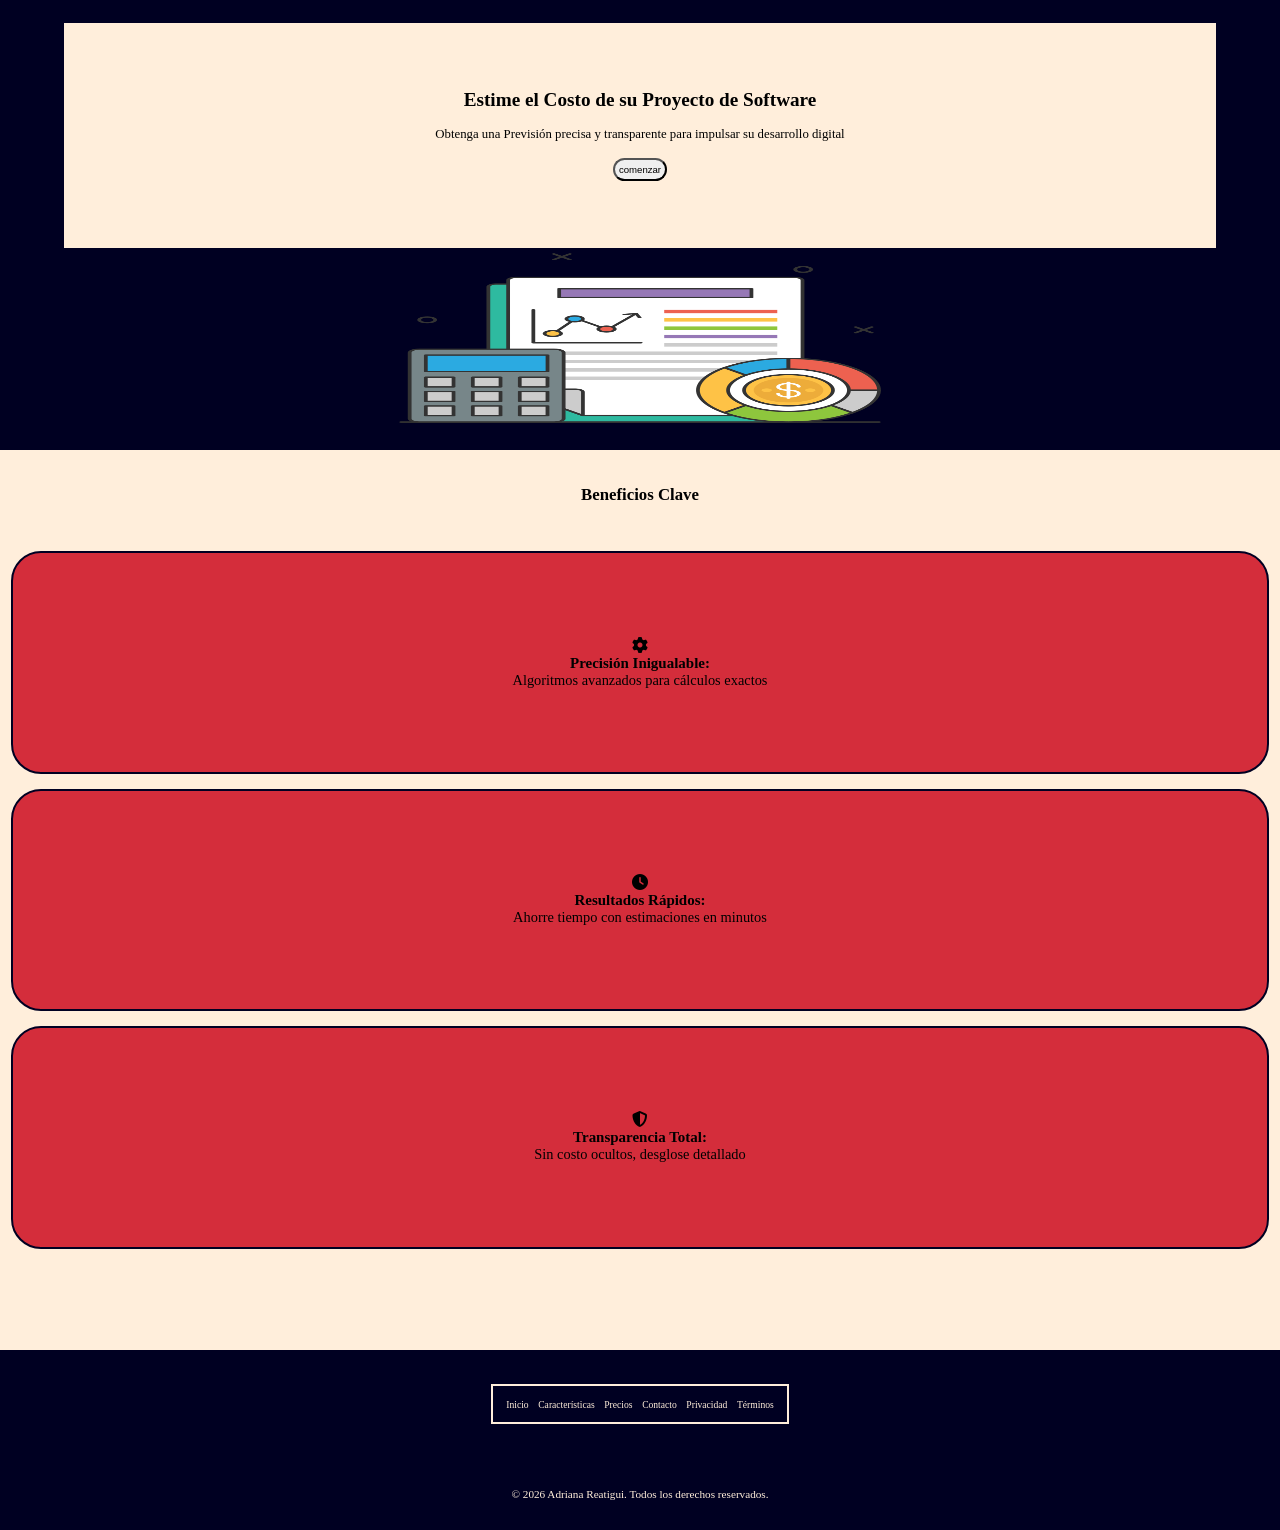
==== index.html @ 1ab45808 "feat: :sparkles: landing" ====
<!DOCTYPE html>
<html lang="es">
<head>
    <meta charset="UTF-8">
    <meta name="viewport" content="width=device-width, initial-scale=1.0">
    <title>Document</title>
    <link rel="stylesheet" href="./styles.css">
    <link rel="stylesheet" href="https://cdnjs.cloudflare.com/ajax/libs/font-awesome/6.5.1/css/all.min.css">

</head>
<body>
    <header class="header">
        <section class="header_container">
            <div class="header_central">
                <div class="header_title"><h1>Estime el Costo de su Proyecto de Software</h1></div>
                <div class="header_subtitle"><p>Obtenga una Previsión precisa y transparente para impulsar su desarrollo digital</p></div> 
                <div class="header_button"><button>comenzar</button></div>
            </div>
        
            <div class="header_image"><img src="./assets/calculo.png"></div>
        </section>
    </header>


    <main class="main">
        <section class="main_container">
            <div class="main_beneficios"><h2>Beneficios Clave</h2></div>
            <div class="cards_beneficios">
                <div class="card">
                    <div class="card_icon"><i class="fa-solid fa-gear"></i></div>
                    <div class="card_title"><h3>Precisión Inigualable:</h3></div>
                    <div class="card_description"><p>Algoritmos avanzados para cálculos exactos</p></div>
                </div>
                <div class="card">
                    <div class="card_icon"><i class="fa-solid fa-clock"></i></i></div>
                    <div class="card_title"><h3>Resultados Rápidos:</h3></div>
                    <div class="card_description"><p>Ahorre tiempo con estimaciones en minutos</p></div>

                 </div>
                 <div class="card">
                    <div class="card_icon"><i class="fa-solid fa-shield-halved"></i></div>
                    <div class="card_title"><h3>Transparencia Total:</h3></div>
                    <div class="card_description"><p>Sin costo ocultos, desglose detallado</p></div>
                </div>
            </div>
        </section>
    </main>

    <footer class="footer">
        <section class="footer_container">
            <div class="footer_nav">
               <nav class="footer_nav_container">
                <ol>
                    <li><a href="./hola.html" target="_self" class="nav_text">Inicio</a></li>
                    <li><a href="./hola.html" target="_self" class="nav_text">Características</a></li>
                    <li><a href="./hola.html" target="_self" class="nav_text">Precios</a></li>
                    <li><a href="./hola.html" target="_self" class="nav_text">Contacto</a></li>
                    <li><a href="./hola.html" target="_self" class="nav_text">Privacidad</a></li>
                    <li><a href="./hola.html" target="_self" class="nav_text">Términos</a></li>
                </ol>
               </nav>
            </div>
            <div class="footer_rights">
                <p>&copy; 2026 Adriana Reatigui. Todos los derechos reservados.</p>
            </div>
        </section>
    </footer>
</body>
</html>
---- styles.css ----
/*variables*/
:root{
    --cherry:#d42d3b;
    --blue-dark:#000022;
    --white-old:#FFEEDB;
    --blue-clear:#cd9ce0;
    --Terracota:#B26E63;

}

* {
  margin: 0;
  padding: 0;
  box-sizing: border-box;
}


.header{
    width: 100%;
    height: 50vh;
    background: var(--blue-dark);
    display: flex;
    align-items: center;
    justify-content: center;
}

.header_container{
    width: 100%;
    height: 100%;
    background: var(--blue-dark);
    display: flex;
    justify-content: center;
    align-items: center;
    flex-direction: column;
   
}

.header_central {
    width: 90%;
    height: 50%;
    background-color: var(--white-old);
    display: flex;
    justify-content: center;
    flex-direction: column;
    padding: 1.5rem;
}

.header_title h1{
    font-size: 1.2rem;
    text-align: center;
}

.header_subtitle p{
    font-size: 0.8rem;
    text-align: center;
    padding: 1rem;
}

.header_button {
    display: flex;
    justify-content: center;

}
.header_button button{
    font-size: 0.6rem;
    border-radius: 20px;
    padding: 4px;

}

.header_image {
    width: 40%;
    height: 40%;
   

}

.header_image img{
    width: 100%;
    height: 100%;
}

.main{
    width: 100vw;
    height: 100vh;
    background: var(--white-old);
}


.main_container{
    width: 100%;
    height: 100%;
    background-color: var(--white-old);
}

.main_beneficios{
    width: 100%;
    height: 10%;
    background-color: var(--white-old);
    font-size: 0.7rem;
    text-align: center;
    display: flex;
    align-items:center;
    justify-content: center;
}

.cards_beneficios{
    width: 100vw;
    height: 80vh;
    display: grid;
    grid-template-rows: 1fr 1fr 1fr;
    gap: 0.9rem;
    padding: 0.7rem;

}

.card {
    border:2px solid var(--blue-dark);
    border-radius:30px;
    background: var(--cherry);
    display:flex;
    flex-direction: column;
    justify-content: center;
    align-items: center;
    
}

.card_title{
    font-size: 0.8rem;
}

.card_description{
    font-size: 0.9rem;
}

.footer{
    width: 100vw;
    height: 20vh;
    background: var(--Terracota);
}

.footer_container{
    width: 100%;
    height: 100%;
    background-color: var(--blue-dark);
}

.footer_rights{
    width: 100%;
    height: 40%;
    background-color: var(--blue-clear);
    text-align: center;
    font-size: 0.7rem;
    display:flex;
    justify-content: center;
    align-items: center;
    background-color: var(--blue-dark);
}

.footer_nav{
    width:100%;
    height:60%;
    background-color: var(--blue-dark);
    display: flex;
    align-items: center;
    justify-content: space-around;

}

.footer_nav_container ol{
    display: flex;
    font-size: 0.6rem;
    list-style: none;
    padding: 0.8rem;
    gap:0.6rem;
    border: 2px solid var(--white-old);
    

    
}

a{
    text-decoration: none;
    color: var(--white-old);
}
.footer_rights p{
    margin: 0;
    color:var(--white-old)
}
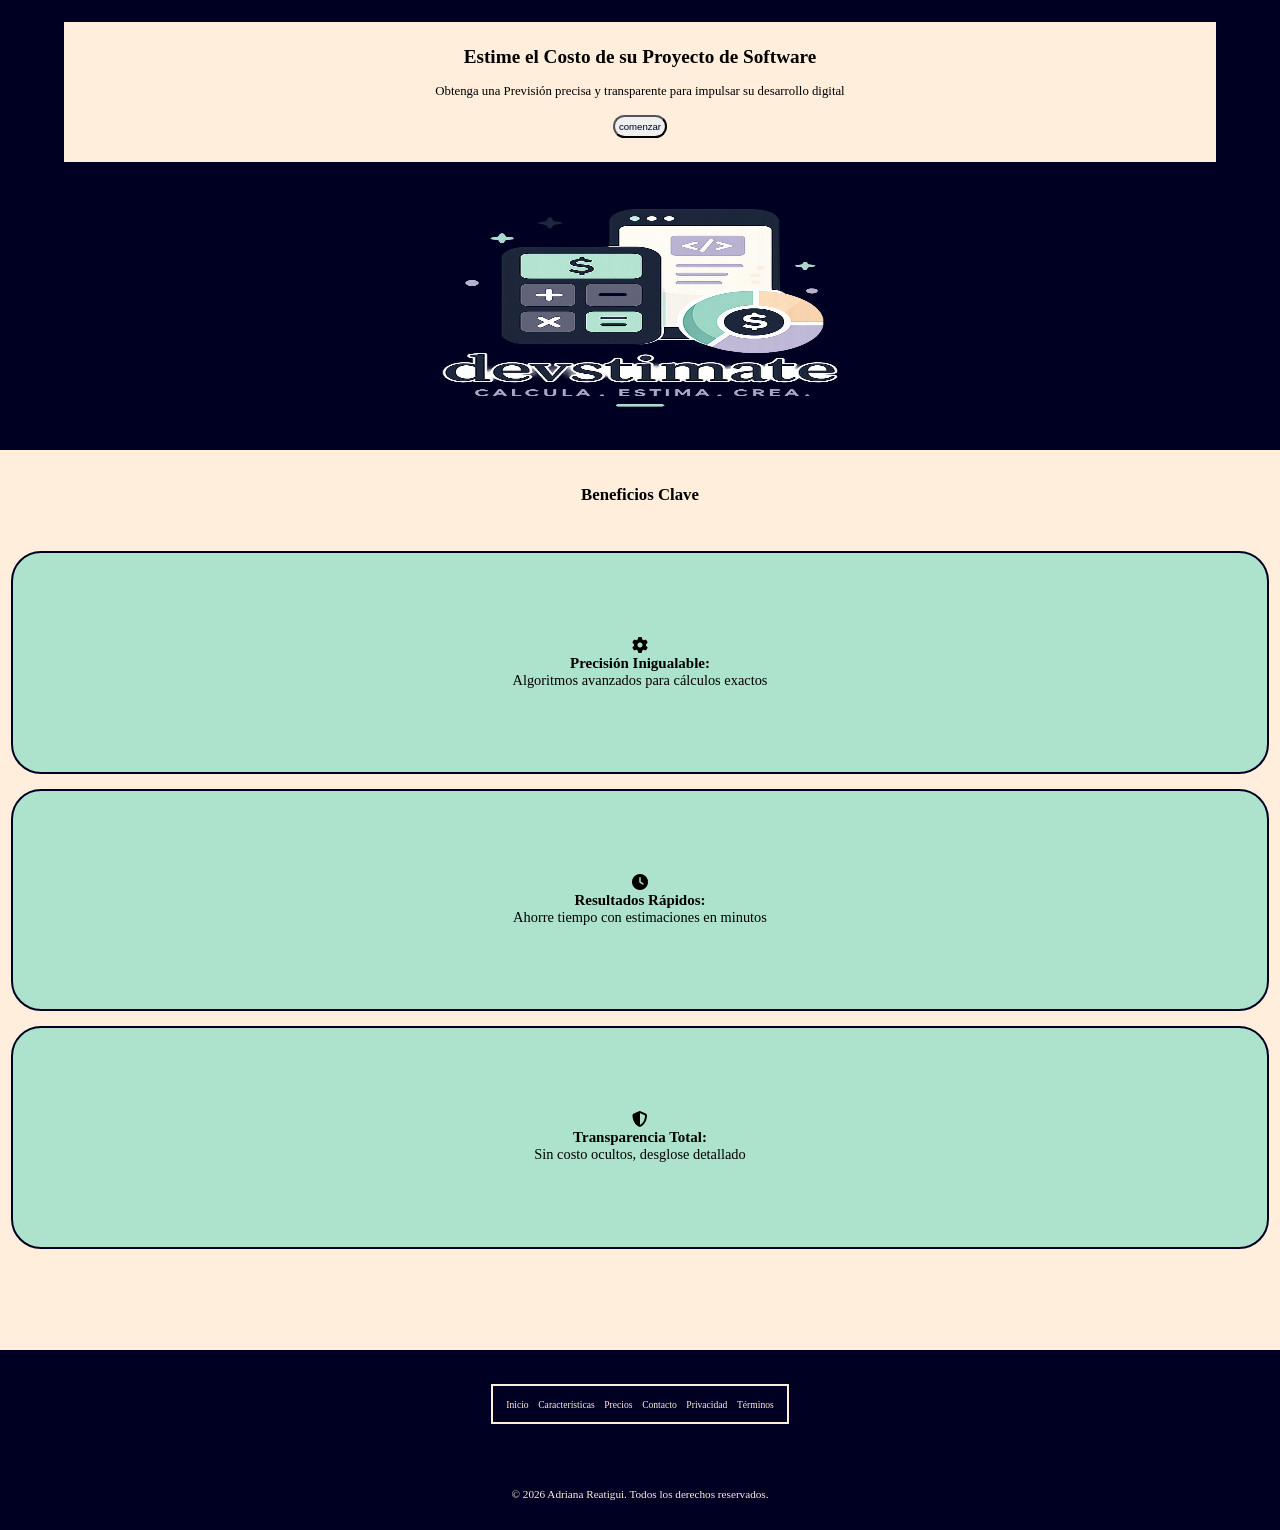
==== commit 68c68ca0: "feat: :lipstick: cuestionario" ====
--- a/index.html
+++ b/index.html
@@ -14,10 +14,10 @@
             <div class="header_central">
                 <div class="header_title"><h1>Estime el Costo de su Proyecto de Software</h1></div>
                 <div class="header_subtitle"><p>Obtenga una Previsión precisa y transparente para impulsar su desarrollo digital</p></div> 
-                <div class="header_button"><button>comenzar</button></div>
+                <div class="header_button"><button><a href="./cuestionario.html" target="_self" class="button_text">comenzar</a></button></div>
             </div>
         
-            <div class="header_image"><img src="./assets/calculo.png"></div>
+            <div class="header_image"><img src="./assets/logo.png"></div>
         </section>
     </header>
 
--- a/styles.css
+++ b/styles.css
@@ -1,6 +1,6 @@
 /*variables*/
 :root{
-    --cherry:#d42d3b;
+    --cherry:#ade3cc;
     --blue-dark:#000022;
     --white-old:#FFEEDB;
     --blue-clear:#cd9ce0;
@@ -43,6 +43,7 @@
     justify-content: center;
     flex-direction: column;
     padding: 1.5rem;
+    margin-top: 3rem;
 }
 
 .header_title h1{
@@ -68,9 +69,13 @@
 
 }
 
+.button_text{
+    text-decoration: none;
+    color: var(--blue-dark);
+}
 .header_image {
-    width: 40%;
-    height: 40%;
+    width: 80%;
+    height: 70%;
    
 
 }
@@ -164,7 +169,6 @@
     display: flex;
     align-items: center;
     justify-content: space-around;
-
 }
 
 .footer_nav_container ol{
@@ -173,17 +177,16 @@
     list-style: none;
     padding: 0.8rem;
     gap:0.6rem;
-    border: 2px solid var(--white-old);
-    
-
-    
+    border: 2px solid var(--white-old);    
 }
 
-a{
+.nav_text{
     text-decoration: none;
     color: var(--white-old);
 }
+
 .footer_rights p{
     margin: 0;
-    color:var(--white-old)
-}+    color:var(--white-old);
+}
+
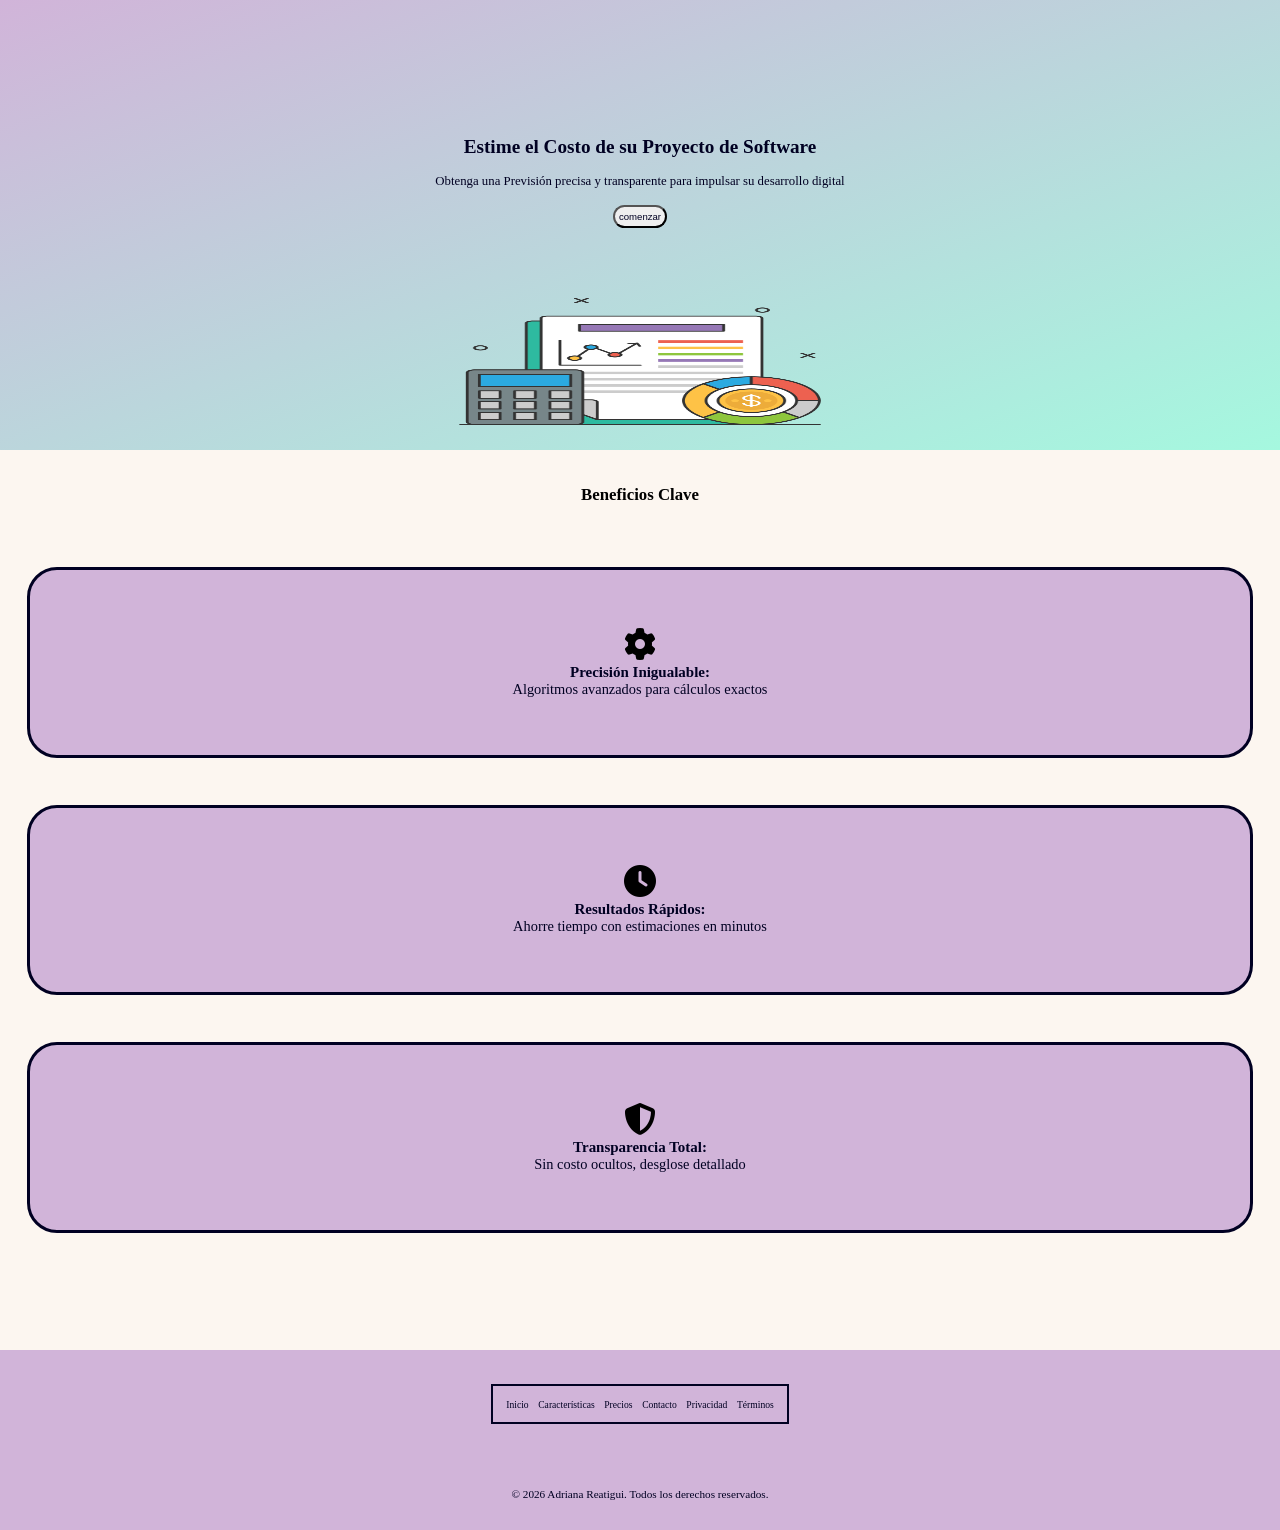
==== commit c0badeec: "feat: :sparkles: contacto y resultados" ====
--- a/index.html
+++ b/index.html
@@ -3,7 +3,7 @@
 <head>
     <meta charset="UTF-8">
     <meta name="viewport" content="width=device-width, initial-scale=1.0">
-    <title>Document</title>
+    <title>inicial</title>
     <link rel="stylesheet" href="./styles.css">
     <link rel="stylesheet" href="https://cdnjs.cloudflare.com/ajax/libs/font-awesome/6.5.1/css/all.min.css">
 
@@ -17,7 +17,7 @@
                 <div class="header_button"><button><a href="./cuestionario.html" target="_self" class="button_text">comenzar</a></button></div>
             </div>
         
-            <div class="header_image"><img src="./assets/logo.png"></div>
+            <div class="header_image"><img src="./assets/calculo.png" class="img"></div>
         </section>
     </header>
 
--- a/styles.css
+++ b/styles.css
@@ -1,11 +1,10 @@
 /*variables*/
 :root{
-    --cherry:#ade3cc;
+    --cherry:#a5f8df;
     --blue-dark:#000022;
-    --white-old:#FFEEDB;
+    --white-old:#fcf6f0;
     --blue-clear:#cd9ce0;
-    --Terracota:#B26E63;
-
+    --Terracota:#d1b4d9;
 }
 
 * {
@@ -18,16 +17,17 @@
 .header{
     width: 100%;
     height: 50vh;
-    background: var(--blue-dark);
-    display: flex;
-    align-items: center;
-    justify-content: center;
+    background: linear-gradient(160deg, var(--Terracota) 90%, var(--cherry) 10%);
+    display: flex;
+    align-items: center;
+    justify-content: center;
+    
 }
 
 .header_container{
     width: 100%;
     height: 100%;
-    background: var(--blue-dark);
+    background: linear-gradient(160deg, var(--Terracota) 0%, var(--cherry)  100%);
     display: flex;
     justify-content: center;
     align-items: center;
@@ -38,7 +38,6 @@
 .header_central {
     width: 90%;
     height: 50%;
-    background-color: var(--white-old);
     display: flex;
     justify-content: center;
     flex-direction: column;
@@ -49,12 +48,14 @@
 .header_title h1{
     font-size: 1.2rem;
     text-align: center;
+    color: var(--blue-dark);
 }
 
 .header_subtitle p{
     font-size: 0.8rem;
     text-align: center;
     padding: 1rem;
+    color: var(--blue-dark);
 }
 
 .header_button {
@@ -74,11 +75,11 @@
     color: var(--blue-dark);
 }
 .header_image {
-    width: 80%;
-    height: 70%;
-   
-
-}
+    width: 30%;
+    height: 30%;
+
+}
+
 
 .header_image img{
     width: 100%;
@@ -120,22 +121,29 @@
 }
 
 .card {
-    border:2px solid var(--blue-dark);
+    border:3px solid var(--blue-dark);
     border-radius:30px;
-    background: var(--cherry);
+    background: var(--Terracota);
     display:flex;
     flex-direction: column;
     justify-content: center;
     align-items: center;
+    margin: 1rem;
     
+}
+
+.card_icon{
+    font-size: 2rem;
 }
 
 .card_title{
     font-size: 0.8rem;
+    color: var(--blue-dark);
 }
 
 .card_description{
     font-size: 0.9rem;
+    color: var(--blue-dark);
 }
 
 .footer{
@@ -147,25 +155,25 @@
 .footer_container{
     width: 100%;
     height: 100%;
-    background-color: var(--blue-dark);
+    background-color: var(--Terracota);
 }
 
 .footer_rights{
     width: 100%;
     height: 40%;
-    background-color: var(--blue-clear);
+    background-color: var(--Terracota);
     text-align: center;
     font-size: 0.7rem;
     display:flex;
     justify-content: center;
     align-items: center;
-    background-color: var(--blue-dark);
+    
 }
 
 .footer_nav{
     width:100%;
     height:60%;
-    background-color: var(--blue-dark);
+    background-color: var(--Terracota);
     display: flex;
     align-items: center;
     justify-content: space-around;
@@ -177,16 +185,17 @@
     list-style: none;
     padding: 0.8rem;
     gap:0.6rem;
-    border: 2px solid var(--white-old);    
+    border: 2px solid var(--blue-dark);    
 }
 
 .nav_text{
     text-decoration: none;
-    color: var(--white-old);
+    color: var(--blue-dark);
 }
 
 .footer_rights p{
     margin: 0;
-    color:var(--white-old);
-}
-
+    color:var(--blue-dark);
+}
+
+@media
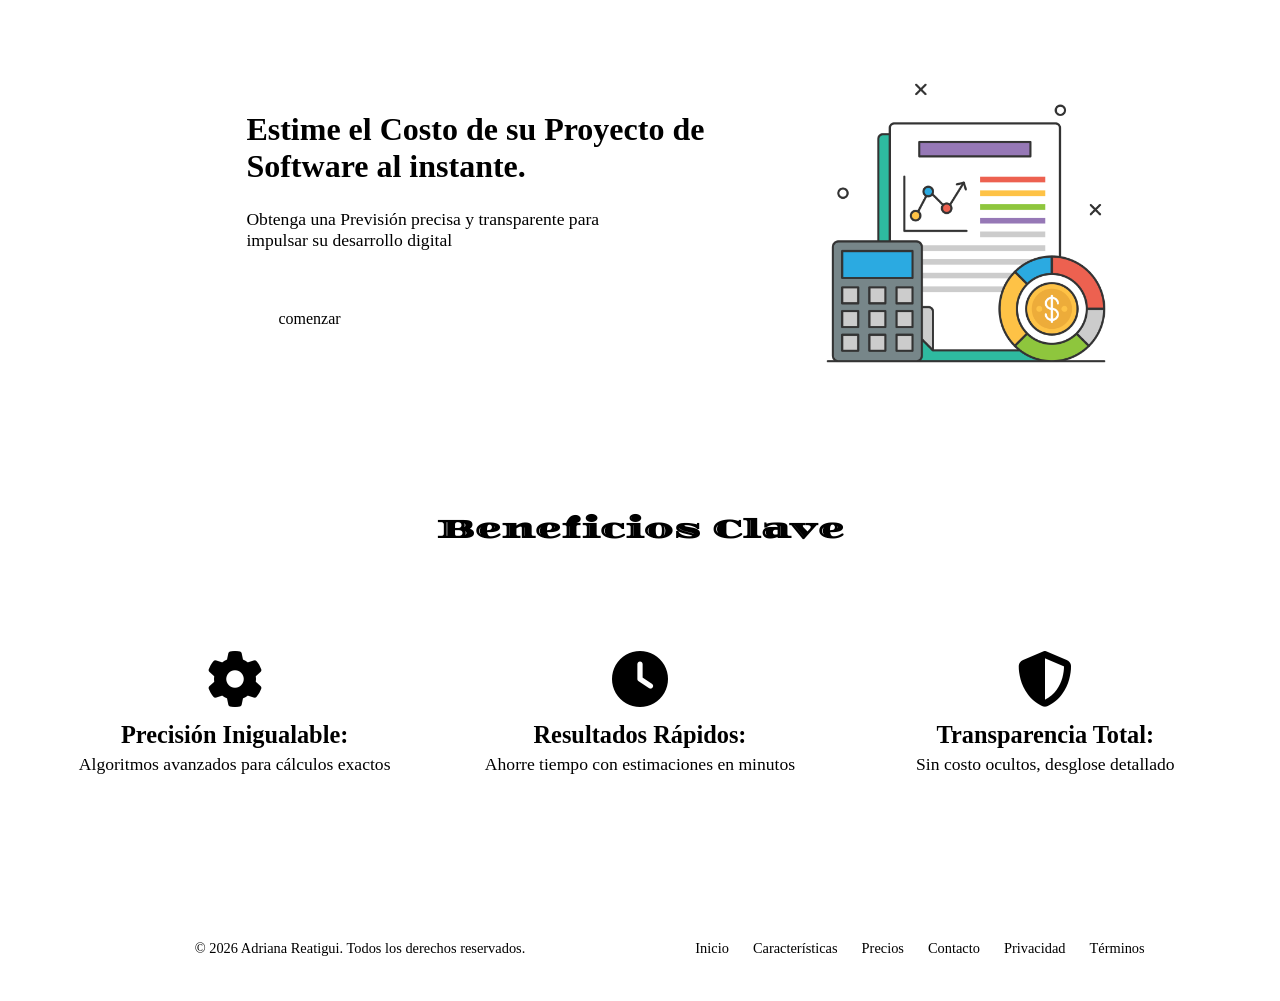
==== commit 3b82e7a9: "feat: :lipstick: responsive" ====
--- a/index.html
+++ b/index.html
@@ -6,15 +6,19 @@
     <title>inicial</title>
     <link rel="stylesheet" href="./styles.css">
     <link rel="stylesheet" href="https://cdnjs.cloudflare.com/ajax/libs/font-awesome/6.5.1/css/all.min.css">
+    <link rel="preconnect" href="https://fonts.googleapis.com">
+    <link rel="preconnect" href="https://fonts.gstatic.com" crossorigin>
+    <link href="https://fonts.googleapis.com/css2?family=DM+Sans:ital,opsz,wght@0,9..40,100..1000;1,9..40,100..1000&family=Diplomata&family=Playfair+Display:ital,wght@0,400..900;1,400..900&display=swap" rel="stylesheet">
+
 
 </head>
 <body>
     <header class="header">
         <section class="header_container">
             <div class="header_central">
-                <div class="header_title"><h1>Estime el Costo de su Proyecto de Software</h1></div>
+                <div class="header_title"><h1>Estime el Costo de su Proyecto de Software al instante.</h1></div>
                 <div class="header_subtitle"><p>Obtenga una Previsión precisa y transparente para impulsar su desarrollo digital</p></div> 
-                <div class="header_button"><button><a href="./cuestionario.html" target="_self" class="button_text">comenzar</a></button></div>
+                <div class="header_button"><a href="./cuestionario.html" target="_self" class="button_text">comenzar</a></div>
             </div>
         
             <div class="header_image"><img src="./assets/calculo.png" class="img"></div>
@@ -24,31 +28,33 @@
 
     <main class="main">
         <section class="main_container">
-            <div class="main_beneficios"><h2>Beneficios Clave</h2></div>
-            <div class="cards_beneficios">
-                <div class="card">
-                    <div class="card_icon"><i class="fa-solid fa-gear"></i></div>
-                    <div class="card_title"><h3>Precisión Inigualable:</h3></div>
-                    <div class="card_description"><p>Algoritmos avanzados para cálculos exactos</p></div>
-                </div>
-                <div class="card">
-                    <div class="card_icon"><i class="fa-solid fa-clock"></i></i></div>
-                    <div class="card_title"><h3>Resultados Rápidos:</h3></div>
-                    <div class="card_description"><p>Ahorre tiempo con estimaciones en minutos</p></div>
+            <div clase="containerflex">
+                <section class="main_beneficios"><h2>Beneficios Clave</h2></div>
+                    <section class="cards_beneficios">
+                        <div class="card">
+                            <span class="card_icon"><i class="fa-solid fa-gear"></i></span>
+                            <div class="card_title"><h3>Precisión Inigualable:</h3></div>
+                            <div class="card_description"><p>Algoritmos avanzados para cálculos exactos</p></div>
+                        </div>
+                        <div class="card">
+                            <span class="card_icon"><i class="fa-solid fa-clock"></i></i></span>
+                            <div class="card_title"><h3>Resultados Rápidos:</h3></div>
+                            <div class="card_description"><p>Ahorre tiempo con estimaciones en minutos</p></div>
 
-                 </div>
-                 <div class="card">
-                    <div class="card_icon"><i class="fa-solid fa-shield-halved"></i></div>
-                    <div class="card_title"><h3>Transparencia Total:</h3></div>
-                    <div class="card_description"><p>Sin costo ocultos, desglose detallado</p></div>
-                </div>
+                        </div>
+                        <div class="card">
+                            <span class="card_icon"><i class="fa-solid fa-shield-halved"></i></span>
+                            <div class="card_title"><h3>Transparencia Total:</h3></div>
+                            <div class="card_description"><p>Sin costo ocultos, desglose detallado</p></div>
+                        </section>
+                </section>
             </div>
         </section>
     </main>
 
     <footer class="footer">
         <section class="footer_container">
-            <div class="footer_nav">
+            <nav class="footer_nav">
                <nav class="footer_nav_container">
                 <ol>
                     <li><a href="./hola.html" target="_self" class="nav_text">Inicio</a></li>
@@ -59,10 +65,11 @@
                     <li><a href="./hola.html" target="_self" class="nav_text">Términos</a></li>
                 </ol>
                </nav>
-            </div>
-            <div class="footer_rights">
+            </nav>
+    
+            <section class="footer_rights">
                 <p>&copy; 2026 Adriana Reatigui. Todos los derechos reservados.</p>
-            </div>
+            </section>
         </section>
     </footer>
 </body>
--- a/styles.css
+++ b/styles.css
@@ -1,201 +1,445 @@
-/*variables*/
-:root{
-    --cherry:#a5f8df;
-    --blue-dark:#000022;
-    --white-old:#fcf6f0;
-    --blue-clear:#cd9ce0;
-    --Terracota:#d1b4d9;
+/* ════════════════════════════
+   VARIABLES Y RESET
+════════════════════════════ */
+:root {
+:root {
+    --cherry:    #b0f7da;
+    --blue-dark: #1a0a14;
+    --white-old: #fff0f5;
+    --blue-clear:#d9b8f0;
+    --Terracota: #f7c5d5;
+}
 }
 
 * {
-  margin: 0;
-  padding: 0;
-  box-sizing: border-box;
-}
-
-
-.header{
-    width: 100%;
-    height: 50vh;
-    background: linear-gradient(160deg, var(--Terracota) 90%, var(--cherry) 10%);
-    display: flex;
-    align-items: center;
-    justify-content: center;
-    
-}
-
-.header_container{
+    margin: 0;
+    padding: 0;
+    box-sizing: border-box;
+}
+
+/* ════════════════════════════
+   HEADER
+════════════════════════════ */
+.header {
+    width: 100%;
+    /* CORREGIDO: eliminado height: 50vh fijo, ahora crece con el contenido */
+    min-height: 40vh;
+    background: linear-gradient(160deg, var(--Terracota) 0%, var(--cherry) 100%);
+    display: flex;
+    align-items: center;
+    justify-content: center;
+}
+
+.header_container {
     width: 100%;
     height: 100%;
-    background: linear-gradient(160deg, var(--Terracota) 0%, var(--cherry)  100%);
     display: flex;
     justify-content: center;
     align-items: center;
     flex-direction: column;
-   
+    padding: 2rem 0;
 }
 
 .header_central {
     width: 90%;
-    height: 50%;
     display: flex;
     justify-content: center;
     flex-direction: column;
-    padding: 1.5rem;
-    margin-top: 3rem;
-}
-
-.header_title h1{
-    font-size: 1.2rem;
+    padding: 1.5rem 0 1.5rem 1.5rem;
+}
+
+.header_title h1 {
+    font-size: 1rem;
     text-align: center;
     color: var(--blue-dark);
-}
-
-.header_subtitle p{
+    padding: 0 0 0 2rem;
+}
+
+.header_subtitle p {
     font-size: 0.8rem;
     text-align: center;
-    padding: 1rem;
+    padding: 1rem 0 0 2rem;
     color: var(--blue-dark);
 }
 
 .header_button {
     display: flex;
     justify-content: center;
-
-}
-.header_button button{
-    font-size: 0.6rem;
+    padding: 1rem 0 0 0;
+}
+
+/* CORREGIDO: el botón ahora es el <a> directamente, sin <button> */
+.button_text {
+    display: inline-block;
+    text-decoration: none;
+    color: var(--blue-dark);
+    background: var(--white-old);
+    border: 2px solid var(--blue-dark);
     border-radius: 20px;
-    padding: 4px;
-
-}
-
-.button_text{
-    text-decoration: none;
-    color: var(--blue-dark);
-}
+    padding: 0.5rem 1.2rem;
+    font-size: 0.8rem;
+    cursor: pointer;
+    transition: transform 0.2s ease, box-shadow 0.2s ease, background 0.2s ease;
+    position: relative;
+    overflow: hidden;
+}
+
+.button_text:hover {
+    transform: translateY(-2px);
+    box-shadow: 0 5px 15px rgba(0, 0, 34, 0.2);
+    background: var(--Terracota);
+}
+
+.button_text:active {
+    transform: translateY(0);
+    box-shadow: none;
+}
+
+.button_text::after {
+    content: '';
+    position: absolute;
+    top: 0;
+    left: -75%;
+    width: 50%;
+    height: 100%;
+    background: rgba(255, 255, 255, 0.25);
+    transform: skewX(-20deg);
+    transition: left 0.4s ease;
+}
+
+.button_text:hover::after {
+    left: 125%;
+}
+
 .header_image {
     width: 30%;
-    height: 30%;
-
-}
-
-
-.header_image img{
+    margin-top: 1rem;
+}
+
+.header_image img {
     width: 100%;
     height: 100%;
 }
 
-.main{
-    width: 100vw;
-    height: 100vh;
+/* ════════════════════════════
+   MAIN
+════════════════════════════ */
+.main {
+    width: 100%;
+    /* CORREGIDO: eliminado height fijo */
     background: var(--white-old);
 }
 
-
-.main_container{
-    width: 100%;
-    height: 100%;
+.main_container {
+    width: 100%;
     background-color: var(--white-old);
-}
-
-.main_beneficios{
-    width: 100%;
-    height: 10%;
+    padding-bottom: 2rem;
+}
+
+.main_beneficios {
+    width: 100%;
+    /* CORREGIDO: eliminado height: 10% que no funciona sin padre con altura definida */
     background-color: var(--white-old);
+    text-align: center;
+    display: flex;
+    align-items: center;
+    justify-content: center;
+    padding: 3rem 2rem 0 2rem;
+}
+
+.main_beneficios h2 {
+    font-family: 'Diplomata', serif;
     font-size: 0.7rem;
+}
+
+.cards_beneficios {
+    width: 100%;
+    display: flex;
+    flex-direction: column;
+    padding: 1rem;
+}
+
+.card {
+    border: 3px solid var(--blue-dark);
+    border-radius: 30px;
+    background: var(--Terracota);
+    display: flex;
+    flex-direction: column;
+    justify-content: center;
+    align-items: center;
+    margin: 1rem;
+    padding: 2rem;
+    /* AGREGADO: transición hover cards */
+    transition: transform 0.25s ease, box-shadow 0.25s ease;
+    cursor: default;
+}
+
+/* AGREGADO: hover cards beneficios */
+.card:hover {
+    transform: translateY(-6px);
+    box-shadow: 0 10px 28px rgba(0, 0, 34, 0.18);
+}
+
+.card_icon {
+    font-size: 2rem;
+    /* AGREGADO: animación del ícono en hover */
+    transition: transform 0.3s ease;
+}
+
+.card:hover .card_icon {
+    transform: scale(1.2) rotate(8deg);
+}
+
+.card_title {
+    font-size: 0.8rem;
+    color: var(--blue-dark);
+    margin-top: 0.5rem;
+}
+
+.card_description {
+    font-size: 0.9rem;
+    color: var(--blue-dark);
     text-align: center;
-    display: flex;
-    align-items:center;
-    justify-content: center;
-}
-
-.cards_beneficios{
-    width: 100vw;
-    height: 80vh;
-    display: grid;
-    grid-template-rows: 1fr 1fr 1fr;
-    gap: 0.9rem;
-    padding: 0.7rem;
-
-}
-
-.card {
-    border:3px solid var(--blue-dark);
-    border-radius:30px;
+    margin-top: 0.3rem;
+}
+
+/* ════════════════════════════
+   FOOTER
+════════════════════════════ */
+.footer {
+    width: 100%;
+    /* CORREGIDO: eliminado height: 20vh fijo */
+    min-height: 80px;
     background: var(--Terracota);
-    display:flex;
-    flex-direction: column;
-    justify-content: center;
-    align-items: center;
-    margin: 1rem;
-    
-}
-
-.card_icon{
-    font-size: 2rem;
-}
-
-.card_title{
-    font-size: 0.8rem;
-    color: var(--blue-dark);
-}
-
-.card_description{
-    font-size: 0.9rem;
-    color: var(--blue-dark);
-}
-
-.footer{
-    width: 100vw;
-    height: 20vh;
-    background: var(--Terracota);
-}
-
-.footer_container{
+}
+
+.footer_container {
     width: 100%;
     height: 100%;
     background-color: var(--Terracota);
-}
-
-.footer_rights{
-    width: 100%;
-    height: 40%;
+    display: flex;
+    flex-direction: column;
+}
+
+.footer_rights {
+    width: 100%;
+    /* CORREGIDO: eliminado height: 40% sin padre definido */
     background-color: var(--Terracota);
     text-align: center;
     font-size: 0.7rem;
-    display:flex;
-    justify-content: center;
-    align-items: center;
-    
-}
-
-.footer_nav{
-    width:100%;
-    height:60%;
+    display: flex;
+    justify-content: center;
+    align-items: center;
+    padding: 0.8rem 1rem;
+}
+
+.footer_rights p {
+    margin: 0;
+    color: var(--blue-dark);
+}
+
+.footer_nav {
+    width: 100%;
     background-color: var(--Terracota);
     display: flex;
     align-items: center;
     justify-content: space-around;
-}
-
-.footer_nav_container ol{
-    display: flex;
+    padding: 0.8rem 0;
+}
+
+.footer_nav_container ol {
+    display: flex;
+    flex-wrap: wrap;
+    justify-content: center;
     font-size: 0.6rem;
     list-style: none;
     padding: 0.8rem;
-    gap:0.6rem;
-    border: 2px solid var(--blue-dark);    
-}
-
-.nav_text{
+    gap: 0.6rem;
+    border: 2px solid var(--blue-dark);
+}
+
+.nav_text {
     text-decoration: none;
     color: var(--blue-dark);
-}
-
-.footer_rights p{
-    margin: 0;
-    color:var(--blue-dark);
-}
-
-@media+    /* AGREGADO: transición hover nav footer */
+    transition: opacity 0.2s ease;
+}
+
+/* AGREGADO: hover nav footer */
+.nav_text:hover {
+    opacity: 0.55;
+}
+
+/* ════════════════════════════
+   TABLET — min-width: 768px
+════════════════════════════ */
+@media (min-width: 768px) {
+
+    .header {
+        min-height: 35vh;
+    }
+
+    .header_title h1 {
+        font-size: 1.3rem;
+        padding: 1rem 1rem 0 2rem;
+    }
+
+    .header_subtitle p {
+        font-size: 1.2rem;
+        padding: 1.5rem 4rem;
+    }
+
+    .button_text {
+        font-size: 1.2rem;
+        padding: 0.7rem 2rem;
+    }
+
+    .header_image {
+        width: 8rem;
+        padding-bottom: 1rem;
+    }
+
+    .main_beneficios h2 {
+        font-size: 1.2rem;
+        padding: 0.5rem;
+    }
+
+    .card {
+        margin: 2rem;
+        padding: 3rem 2rem;
+    }
+
+    .card_icon {
+        font-size: 3rem;
+    }
+
+    .card_title {
+        font-size: 1.5rem;
+    }
+
+    .card_description {
+        font-size: 1.4rem;
+    }
+
+    /* CORREGIDO: eliminado height: 12% que no funciona */
+    .footer {
+        padding: 1rem 2rem;
+    }
+
+    .footer_nav_container ol {
+        font-size: 1rem;
+        gap: 1rem;
+    }
+
+    /* CORREGIDO: eliminado font-size con padding incorrecto */
+    .footer_rights {
+        font-size: 1rem;
+    }
+}
+
+/* ════════════════════════════
+   DESKTOP — min-width: 1024px
+   AGREGADO: bloque limpio y sin duplicados
+════════════════════════════ */
+@media (min-width: 1024px) {
+
+    .header {
+        min-height: 50vh;
+    }
+
+    /* CORREGIDO: header en fila — texto a la izquierda, imagen a la derecha */
+    .header_container {
+        flex-direction: row;
+        justify-content: center;
+        padding: 3rem;
+    }
+
+    .header_central {
+        width: 55%;
+        padding-left: 3rem;
+        justify-content: center;
+    }
+
+    .header_title h1 {
+        /* CORREGIDO: había dos reglas de font-size en desktop (6rem y 1.3rem),
+           la segunda sobreescribía la primera. Dejamos un solo valor */
+        font-size: 2rem;
+        text-align: left;
+        padding: 0 0 0 2rem;
+    }
+
+    .header_subtitle p {
+        font-size: 1.1rem;
+        text-align: left;
+        padding-left: 2rem;
+        width: 85%;
+    }
+
+    .header_button {
+        justify-content: flex-start;
+        padding-left: 2rem;
+        padding-top: 1.5rem;
+    }
+
+    .button_text {
+        font-size: 1rem;
+        border-radius: 10px;
+        padding: 0.7rem 2rem;
+    }
+
+    .header_image {
+        width: 25%;
+        margin-top: 0;
+        padding: 0;
+    }
+
+    .main_beneficios h2 {
+        font-size: 1.6rem;
+        padding: 1rem 0;
+    }
+
+    /* AGREGADO: cards en fila horizontal en desktop */
+    .cards_beneficios {
+        flex-direction: row;
+        padding: 1.5rem 2rem;
+    }
+
+    .card {
+        flex: 1;
+        margin: 1rem;
+        padding: 3rem 1.5rem;
+        border-radius: 24px;
+    }
+
+    .card_icon {
+        font-size: 3.5rem;
+    }
+
+    .card_title {
+        font-size: 1.3rem;
+    }
+
+    .card_description {
+        font-size: 1.1rem;
+        text-align: center;
+    }
+
+    /* AGREGADO: footer en fila en desktop */
+    .footer_container {
+        flex-direction: row-reverse;
+        align-items: center;
+        padding: 1rem 3rem;
+    }
+
+    .footer_nav_container ol {
+        border: none;
+        padding: 0;
+        gap: 1.5rem;
+        font-size: 0.9rem;
+    }
+
+    .footer_rights {
+        padding: 0;
+        font-size: 0.9rem;
+    }
+}
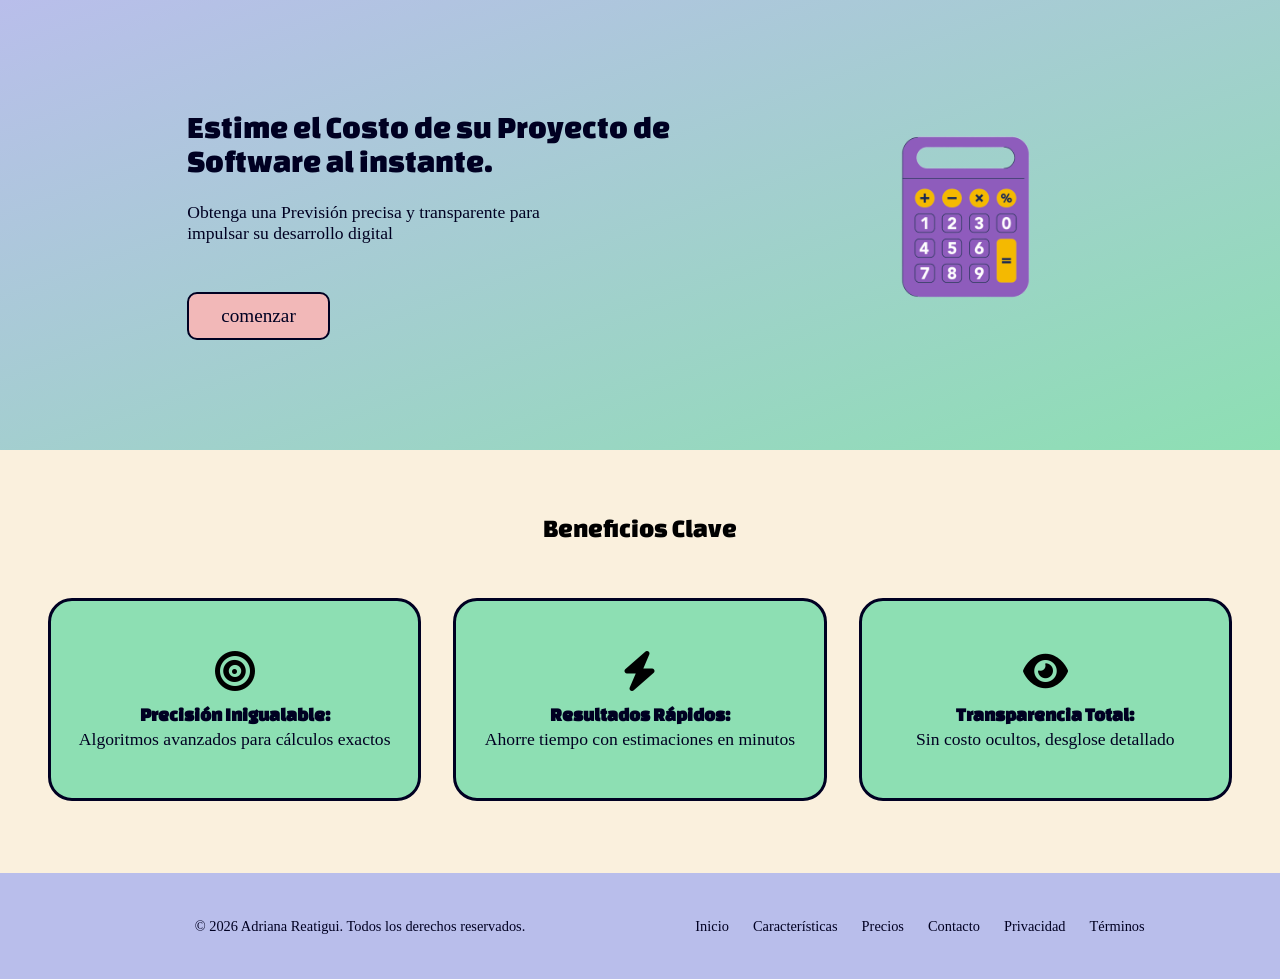
==== commit 3152c75e: "style: :lipstick:" ====
--- a/index.html
+++ b/index.html
@@ -8,8 +8,7 @@
     <link rel="stylesheet" href="https://cdnjs.cloudflare.com/ajax/libs/font-awesome/6.5.1/css/all.min.css">
     <link rel="preconnect" href="https://fonts.googleapis.com">
     <link rel="preconnect" href="https://fonts.gstatic.com" crossorigin>
-    <link href="https://fonts.googleapis.com/css2?family=DM+Sans:ital,opsz,wght@0,9..40,100..1000;1,9..40,100..1000&family=Diplomata&family=Playfair+Display:ital,wght@0,400..900;1,400..900&display=swap" rel="stylesheet">
-
+    <link href="https://fonts.googleapis.com/css2?family=Changa+One:ital@0;1&family=Cormorant:ital,wght@0,300..700;1,300..700&family=DM+Sans:ital,opsz,wght@0,9..40,100..1000;1,9..40,100..1000&family=Diplomata&family=Playfair+Display:ital,wght@0,400..900;1,400..900&family=Roboto:ital,wght@0,100..900;1,100..900&family=Tangerine:wght@400;700&display=swap" rel="stylesheet">
 
 </head>
 <body>
@@ -21,7 +20,7 @@
                 <div class="header_button"><a href="./cuestionario.html" target="_self" class="button_text">comenzar</a></div>
             </div>
         
-            <div class="header_image"><img src="./assets/calculo.png" class="img"></div>
+            <div class="header_image"><img src="./assets/imagen.png" class="img"></div>
         </section>
     </header>
 
@@ -32,18 +31,18 @@
                 <section class="main_beneficios"><h2>Beneficios Clave</h2></div>
                     <section class="cards_beneficios">
                         <div class="card">
-                            <span class="card_icon"><i class="fa-solid fa-gear"></i></span>
+                            <span class="card_icon"><i class="fa-solid fa-bullseye"></i></span>
                             <div class="card_title"><h3>Precisión Inigualable:</h3></div>
                             <div class="card_description"><p>Algoritmos avanzados para cálculos exactos</p></div>
                         </div>
                         <div class="card">
-                            <span class="card_icon"><i class="fa-solid fa-clock"></i></i></span>
+                            <span class="card_icon"><i class="fa-solid fa-bolt"></i></span>
                             <div class="card_title"><h3>Resultados Rápidos:</h3></div>
                             <div class="card_description"><p>Ahorre tiempo con estimaciones en minutos</p></div>
 
                         </div>
                         <div class="card">
-                            <span class="card_icon"><i class="fa-solid fa-shield-halved"></i></span>
+                            <span class="card_icon"><i class="fa-solid fa-eye"></i></span>
                             <div class="card_title"><h3>Transparencia Total:</h3></div>
                             <div class="card_description"><p>Sin costo ocultos, desglose detallado</p></div>
                         </section>
--- a/styles.css
+++ b/styles.css
@@ -1,14 +1,10 @@
-/* ════════════════════════════
-   VARIABLES Y RESET
-════════════════════════════ */
+/* DEFINICION DE VARIABLES Y RESET */
 :root {
-:root {
-    --cherry:    #b0f7da;
-    --blue-dark: #1a0a14;
-    --white-old: #fff0f5;
-    --blue-clear:#d9b8f0;
-    --Terracota: #f7c5d5;
-}
+    --cherry:    #8ddfb3;  
+    --blue-dark: #000022; 
+    --white-old: #faf0dd;  
+    --blue-clear:#f2b8b8;  
+    --Terracota: #b9beeb; 
 }
 
 * {
@@ -17,12 +13,9 @@
     box-sizing: border-box;
 }
 
-/* ════════════════════════════
-   HEADER
-════════════════════════════ */
+/*HEADER */
 .header {
     width: 100%;
-    /* CORREGIDO: eliminado height: 50vh fijo, ahora crece con el contenido */
     min-height: 40vh;
     background: linear-gradient(160deg, var(--Terracota) 0%, var(--cherry) 100%);
     display: flex;
@@ -49,16 +42,19 @@
 }
 
 .header_title h1 {
-    font-size: 1rem;
+    font-size: 1.3rem;
     text-align: center;
     color: var(--blue-dark);
-    padding: 0 0 0 2rem;
+    font-family: "Changa One", sans-serif;
+    font-weight: 400;
+    
+
 }
 
 .header_subtitle p {
     font-size: 0.8rem;
     text-align: center;
-    padding: 1rem 0 0 2rem;
+    padding: 1rem 4rem 1rem 4rem;
     color: var(--blue-dark);
 }
 
@@ -68,12 +64,11 @@
     padding: 1rem 0 0 0;
 }
 
-/* CORREGIDO: el botón ahora es el <a> directamente, sin <button> */
 .button_text {
     display: inline-block;
     text-decoration: none;
     color: var(--blue-dark);
-    background: var(--white-old);
+    background: var(--blue-clear);
     border: 2px solid var(--blue-dark);
     border-radius: 20px;
     padding: 0.5rem 1.2rem;
@@ -112,8 +107,8 @@
 }
 
 .header_image {
-    width: 30%;
-    margin-top: 1rem;
+    width: 60%;
+    padding-left: 2rem;
 }
 
 .header_image img {
@@ -121,12 +116,9 @@
     height: 100%;
 }
 
-/* ════════════════════════════
-   MAIN
-════════════════════════════ */
+/* MAIN */
 .main {
     width: 100%;
-    /* CORREGIDO: eliminado height fijo */
     background: var(--white-old);
 }
 
@@ -138,7 +130,6 @@
 
 .main_beneficios {
     width: 100%;
-    /* CORREGIDO: eliminado height: 10% que no funciona sin padre con altura definida */
     background-color: var(--white-old);
     text-align: center;
     display: flex;
@@ -148,8 +139,9 @@
 }
 
 .main_beneficios h2 {
-    font-family: 'Diplomata', serif;
-    font-size: 0.7rem;
+   font-family: "Changa One", sans-serif;
+   font-weight: 400;
+   font-size: 1.1rem;
 }
 
 .cards_beneficios {
@@ -162,19 +154,18 @@
 .card {
     border: 3px solid var(--blue-dark);
     border-radius: 30px;
-    background: var(--Terracota);
+    background: var(--cherry);
     display: flex;
     flex-direction: column;
     justify-content: center;
     align-items: center;
     margin: 1rem;
     padding: 2rem;
-    /* AGREGADO: transición hover cards */
     transition: transform 0.25s ease, box-shadow 0.25s ease;
     cursor: default;
 }
 
-/* AGREGADO: hover cards beneficios */
+
 .card:hover {
     transform: translateY(-6px);
     box-shadow: 0 10px 28px rgba(0, 0, 34, 0.18);
@@ -182,7 +173,6 @@
 
 .card_icon {
     font-size: 2rem;
-    /* AGREGADO: animación del ícono en hover */
     transition: transform 0.3s ease;
 }
 
@@ -194,6 +184,9 @@
     font-size: 0.8rem;
     color: var(--blue-dark);
     margin-top: 0.5rem;
+    font-family: "Changa One", sans-serif;
+   
+  
 }
 
 .card_description {
@@ -203,9 +196,7 @@
     margin-top: 0.3rem;
 }
 
-/* ════════════════════════════
-   FOOTER
-════════════════════════════ */
+/* FOOTER*/
 .footer {
     width: 100%;
     /* CORREGIDO: eliminado height: 20vh fijo */
@@ -223,7 +214,6 @@
 
 .footer_rights {
     width: 100%;
-    /* CORREGIDO: eliminado height: 40% sin padre definido */
     background-color: var(--Terracota);
     text-align: center;
     font-size: 0.7rem;
@@ -265,14 +255,12 @@
     transition: opacity 0.2s ease;
 }
 
-/* AGREGADO: hover nav footer */
+
 .nav_text:hover {
     opacity: 0.55;
 }
 
-/* ════════════════════════════
-   TABLET — min-width: 768px
-════════════════════════════ */
+/* TABLET — min-width: 768px */
 @media (min-width: 768px) {
 
     .header {
@@ -280,27 +268,27 @@
     }
 
     .header_title h1 {
-        font-size: 1.3rem;
+        font-size: 1.8rem;
         padding: 1rem 1rem 0 2rem;
     }
 
     .header_subtitle p {
-        font-size: 1.2rem;
-        padding: 1.5rem 4rem;
+        font-size: 1.4rem;
+        padding: 1.5rem 6rem;
     }
 
     .button_text {
-        font-size: 1.2rem;
+        font-size: 1.4rem;
         padding: 0.7rem 2rem;
     }
 
     .header_image {
-        width: 8rem;
+        width: 20rem;
         padding-bottom: 1rem;
     }
 
     .main_beneficios h2 {
-        font-size: 1.2rem;
+        font-size: 1.7rem;
         padding: 0.5rem;
     }
 
@@ -314,40 +302,34 @@
     }
 
     .card_title {
-        font-size: 1.5rem;
+        font-size: 1.2rem;
     }
 
     .card_description {
         font-size: 1.4rem;
     }
 
-    /* CORREGIDO: eliminado height: 12% que no funciona */
     .footer {
         padding: 1rem 2rem;
     }
 
     .footer_nav_container ol {
-        font-size: 1rem;
+        font-size: 1.2rem;
         gap: 1rem;
     }
 
-    /* CORREGIDO: eliminado font-size con padding incorrecto */
     .footer_rights {
-        font-size: 1rem;
-    }
-}
-
-/* ════════════════════════════
-   DESKTOP — min-width: 1024px
-   AGREGADO: bloque limpio y sin duplicados
-════════════════════════════ */
+        font-size: 1.2rem;
+    }
+}
+
+/*DESKTOP — min-width: 1024px */
 @media (min-width: 1024px) {
 
     .header {
         min-height: 50vh;
     }
 
-    /* CORREGIDO: header en fila — texto a la izquierda, imagen a la derecha */
     .header_container {
         flex-direction: row;
         justify-content: center;
@@ -361,8 +343,6 @@
     }
 
     .header_title h1 {
-        /* CORREGIDO: había dos reglas de font-size en desktop (6rem y 1.3rem),
-           la segunda sobreescribía la primera. Dejamos un solo valor */
         font-size: 2rem;
         text-align: left;
         padding: 0 0 0 2rem;
@@ -382,13 +362,13 @@
     }
 
     .button_text {
-        font-size: 1rem;
+        font-size: 1.2rem;
         border-radius: 10px;
         padding: 0.7rem 2rem;
     }
 
     .header_image {
-        width: 25%;
+        width: 35%;
         margin-top: 0;
         padding: 0;
     }
@@ -398,7 +378,6 @@
         padding: 1rem 0;
     }
 
-    /* AGREGADO: cards en fila horizontal en desktop */
     .cards_beneficios {
         flex-direction: row;
         padding: 1.5rem 2rem;
@@ -412,11 +391,11 @@
     }
 
     .card_icon {
-        font-size: 3.5rem;
+        font-size: 2.5rem;
     }
 
     .card_title {
-        font-size: 1.3rem;
+        font-size: 1rem;
     }
 
     .card_description {
@@ -424,7 +403,6 @@
         text-align: center;
     }
 
-    /* AGREGADO: footer en fila en desktop */
     .footer_container {
         flex-direction: row-reverse;
         align-items: center;
